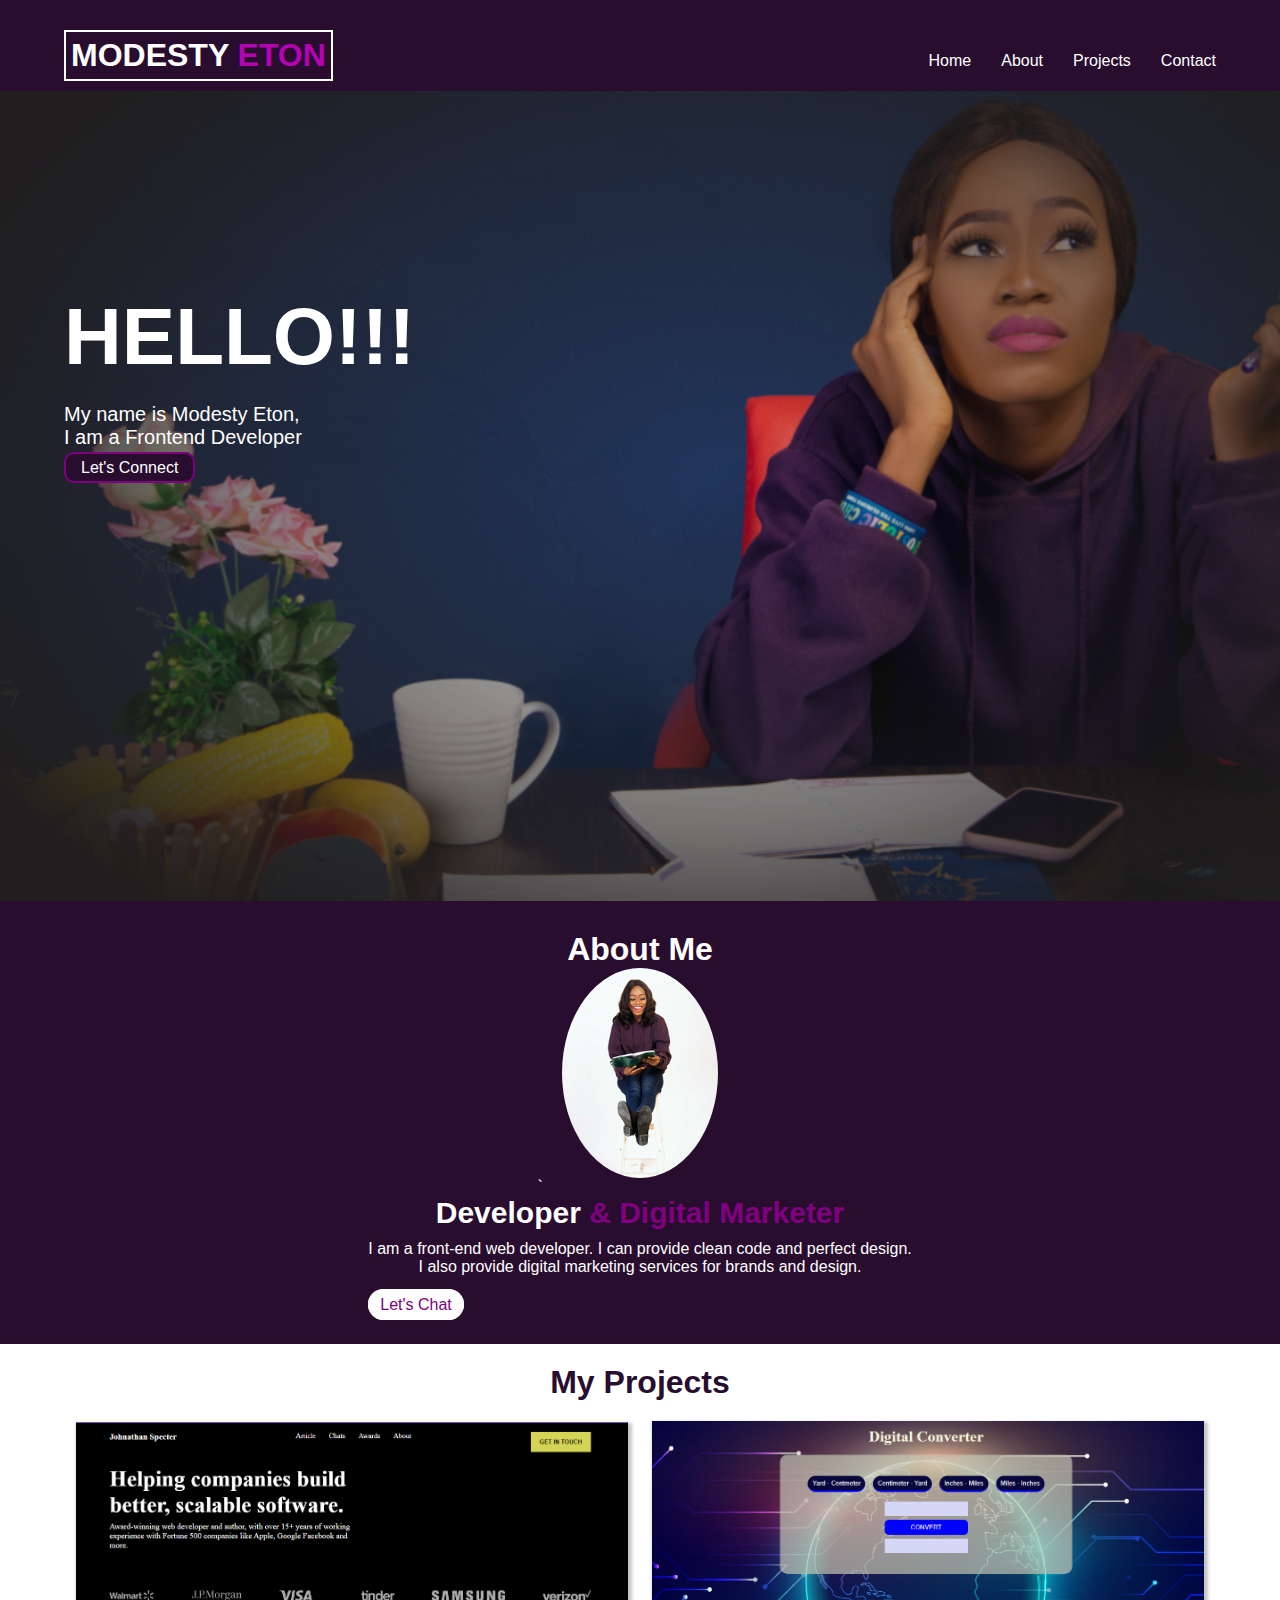
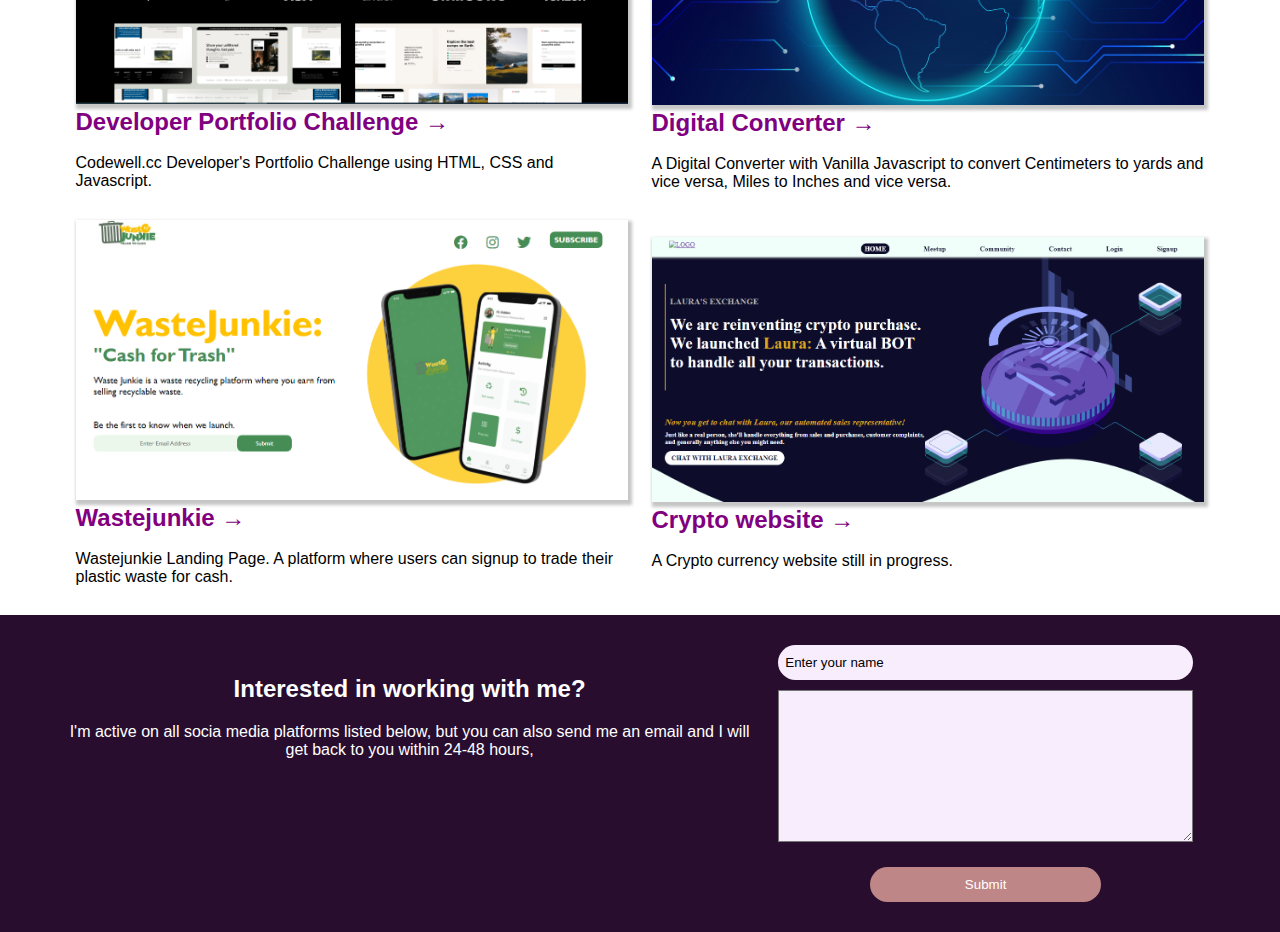
==== index.html @ 7713d3f5 "fixed bug" ====
<!DOCTYPE html>
<html lang="en">
<head>
    <meta charset="UTF-8">
    <meta http-equiv="X-UA-Compatible" content="IE=edge">
    <meta name="viewport" content="width=device-width, initial-scale=1.0">
    <title>Landingpage</title>
    <link rel="stylesheet" href="landing.css">
    <link rel="stylesheet" href="https://cdnjs.cloudflare.com/ajax/libs/font-awesome/6.2.0/css/all.min.css" integrity="sha512-xh6O/CkQoPOWDdYTDqeRdPCVd1SpvCA9XXcUnZS2FmJNp1coAFzvtCN9BmamE+4aHK8yyUHUSCcJHgXloTyT2A==" crossorigin="anonymous" referrerpolicy="no-referrer" />
</head>
<body>
    <header>
      <div class="navwrap">
        <nav>

            <h1>MODESTY <span>ETON</span></h1>
        <ul>
            <li><a href="#">Home</a></li>
            <li><a href="#about">About</a></li>
            <li><a href="#project">Projects</a></li>
            <li><a href="#">Contact</a></li>
        </ul>
        <div class="menus">
            <div id="menu">
                <i class="fa-solid fa-bars"></i>
              </div>
              <div id="close">
                <i class="fa-solid fa-xmark"></i>
              </div>
        </div>
    </nav>
      </div>

      <div id="menuBar">
        <ul>
            <li><a href="#">Home</a></li>
            <li><a href="#about">About</a></li>
            <li><a href="#">Contact</a></li>
            <li><a class="conn" href="#">Let's Connect</a>
            </li>
        </ul>
    </div>
      
        

       <section>
        <div class="text">
            <h1>HELLO!!!</h1>
        <P>My name is Modesty Eton, <br> I am a Frontend Developer</P>
        <a href="#">Let's Connect</a>
        </div>
        </section>

       <!-- About Me section -->
       
       <div class="about" id="about" >
        <div class="about-me">
            
            <div class="imageme">
                <h1>About Me</h1>
                <img src="./me.png" alt="IMAGE" class="image">`
            </div>
    
            <div class="info">
                
                <h4>Developer <span>& Digital Marketer</span></h4>
                <p>I am a front-end web developer. I can provide clean code and perfect design. 
                <br>
                I also provide digital marketing services for brands and design. </p>
                <a class="let" href="#">Let's Chat</a>
            </div>
       </div>
    </header>

<!-- project section  -->
<div class="projectSet" id="project">
    <h1>My Projects</h1>
    <div class="wrap">
        <div class="one">
            <a href=""><img src="./dev-portfolio.PNG" alt=""></a>
            <h2>Developer Portfolio Challenge &rightarrow;</h2>
            <br> 
            <p> Codewell.cc Developer's Portfolio Challenge using 
                HTML, CSS and Javascript.
            </p>
        </div>

        <div class="one">
            <a href=""><img src="./digital-converter.PNG" alt=""></a>
        <h2>Digital Converter &rightarrow;</h2>
        <br>
        <p>A Digital Converter with Vanilla Javascript to
            convert Centimeters to yards and vice versa, Miles to Inches
            and vice versa.
        </p>
        </div>
    </div>
</div>

<div class="projectSet">
        <div class="wrap">
        <div class="one">
            <a href=""><img src="./waste-junkie.PNG" alt=""></a>
            <h2>Wastejunkie &rightarrow;</h2>
            <br> 
            <p>Wastejunkie Landing Page. A platform where users
                can signup to trade their plastic waste for cash.
            </p>
        </div>

        <div class="one">
            <a href=""><img src="./lauras-crib.PNG" alt=""></a>
        <h2>Crypto website &rightarrow;</h2>
        <br>
        <p> A Crypto currency website still in progress.
        </p>
        </div>
    </div>
</div>



<footer>
    <div class="wrapper">
        <div class="right">
            <h2>Interested in working with me?</h2>
            <p>I'm active on all socia media platforms listed
                below, but you can also send me an email and I
                will get back to you within 24-48 hours,
            </p>
            <br>
            <div class="social">
            <a href="#"><i class="fa-brands fa-facebook"></i></a>
            <a href="#"><i class="fa-brands fa-instagram"></i></a>
            <a href="#"><i class="fa-brands fa-twitter"></i></a>
            <a href="#"><i class="fa-brands fa-github"></i></a>
        </div>
        </div>
    
        <div class="left">
                <div class="form">
                    <form action="">
                        <input type="text" name="text" value="Enter your name" id="" required>
                        <textarea name="" id="" cols="20" rows="10"></textarea>
                        <button type="submit">Submit</button>
                    </form>
                </div>
                
            </div>
    </div>
    
</footer>
<script src="./script.js"></script>
</body>
</html>
---- landing.css ----
*{
    padding: 0;
    margin: 0;
    box-sizing: border-box;
    font-family: sans-serif;
    }

.navwrap{
    background-color: #280d2f;
}

nav{
background-color: #280d2f;
color: #fff;
display: flex;
padding-top: 30px;
padding-bottom: 10px;
width: 90%;
margin: auto;
/* gap: 50px; */
justify-content: space-between;
align-items: baseline;
}

.menus {
    display: none;
    color: #fff;
}
header nav h1{
    /* margin-left: 150px; */
    border: 2px solid white;
    padding: 5px;
}
nav h1 span{
    color: rgb(179, 3, 179);
}

nav ul{
    display: flex;
    gap: 30px;
}

header nav ul li a{
    text-decoration: none;
    color: white;
    padding-top: 10px;
}

nav ul li a:hover{
    color: purple;
    border: 2px solid white;
    border-radius: 10px;
    padding: 5px 10px;
    background-color: white;
}
header nav ul li{
    list-style: none;
    /* margin-left: 150px; */
}


#menuBar{
    display: none;
    position: absolute;
    background-color: #fff;
    color: black;
    width: 50%;
    height: 300px;
}

#menuBar ul li a{
    list-style: none;
    text-decoration: none;
    color: purple;
    font-size: 18px;
    }

    #menuBar ul li{
    margin-top: 30px;
    margin-left: 10px;
    }

    #menuBar .conn{
        background-color: purple;
        color: #fff;
        text-decoration: none;
        padding: 5px ;
        border-radius: 10px;
            }

/* next section starts here */
section{
    background-image: url(./back.png);
    background-position: center;
    background-size: cover;
    background-repeat: no-repeat;
}

section{
    display: absolute;
    width: 100%;
    height: 90vh;
    }

section .text{
    width: 90%;
    margin: auto;
    padding-top: 200px;
}
section h1{
margin-bottom: 20px;
font-size: 80px;
color: white;
}
section p{
    font-size: 20px;
    color: white;
    margin-bottom: 10px;
}

section a{
    text-decoration: none;
    color: white;
    border: 2px solid purple;
    background-color: #280d2f;
    border-radius: 10px;
    padding: 5px 15px;
    }

    section a:hover{
        background-color: white;
        color: purple;
        border: 2px solid white;
    }

/* About me section */

    .about{
        width: 100%;
        background-color: #280d2f;
    }
    .about-me{
        display: flex;
        flex-direction: column;
        /* background-color:  red; */
        color: #fff;
        padding: 30px 0px;
        width: 90%;
        margin: auto;
        align-items: center;
        }
        
    .imageme{
        display: flex;
        flex-direction: column;
        justify-content: center;
        /* background-color: #fff; */
        /* color: #280d2f; */
    }

    .imageme h1,
    .info h4,
    .info p{
        text-align: center;
    }
       
    .image{
        width: 76%;
        margin: auto;
        border-radius: 100%;
       
    }

    .info h1{
        font-size: 60px;
        margin-top: 30px;
        margin-bottom: 20px;
    }

    .info h4{
        margin-bottom: 10px;
        font-size: 30px;
    }
    
    .info h4 span{
        color: purple;
    }
    .info p{
        margin-bottom: 20px;
    }
   
    .info a{
        /* width: 40%;
    margin: auto; */
    text-decoration: none;
    color:purple;
    margin-top: 50px;
    border: 2px solid white;
    background-color:white;
    border-radius: 30px;
    padding: 5px 10px;
    } 
   
    .info a:hover:hover{
        color: purple;
        background-color: rgb(248, 228, 248);
        border: 2px solid  rgb(248, 228, 248);
    }

/* Project section */

.projectSet h1{
    text-align: center;
    margin: 20px 0px;
    color: #280d2f;
}

.projectSet h2{
    color: purple;
}

.projectSet .wrap{
    width: 90%;
    margin: auto;
    display: flex;
    margin-bottom: 29px;
}

.projectSet .wrap .one{
    width: 48%;
    margin: auto;
    justify-content: space-between;
    gap: 60px;
    
}

.projectSet .wrap .one img{
    width: 100%;
    box-shadow: 2px 3px 3px 2px #aaaa;
}

/* footer section */

footer{
    background-color: #280d2f;
    color: #fff;
}
footer .wrapper{
width: 90%;
margin: auto;
display: flex;
justify-content: space-between;

}

footer .wrapper .right{
    padding: 60px 0px;
    width: 60%;
    text-align: center;
    /* background-color: #fff; */
}

footer .wrapper .left{
    width: 40%;
}

footer .wrapper .right h2{
  margin-bottom: 20px;  
}

footer .wrapper .right .social a{
    margin-right: 20px;
    font-size: 30px;
    color: rgb(190, 134, 134);
}

form{
    display: flex;
    flex-direction: column;
    padding: 30px 0px;
    align-items: center;
}

form input{
    width: 90%;
    padding: 10px 7px;
    margin-bottom: 10px;
    border-radius: 20px;
    align-items: center;
    border: none;
    background-color: #f8edfc;
}
textarea{
    width: 90%;
    background-color: #f8edfc;
    margin-bottom: 25px;
}

button{
    width: 50%;
    background-color: rgb(190, 134, 134);
    padding: 10px 7px;
    border: none;
    border-radius: 20px;
    color: #fff;
}

    /* media query */
    @media screen and (max-width: 1000px){
      nav ul li a{
        display: none;
      }  
      nav h1{
        font-size: 15px;
      }

      #menu{
        display: block;
        /* color: red; */
        font-size: 25px;
      }

      #close{
        display: none;
        font-size: 25px;
      }

      section h1{
            font-size: 20px;
        }
        section p{
            font-size: 15px;
        }
        
        .about-me{
            flex-direction: column;
            padding-bottom: 20px;
        }

        .image{
            width: 50%;
            /* height: 200px;    */
        }

        .info h1{
            font-size: 40px;
        }
    
        .info h4{
            font-size: 20px;
        }
        
        .projectSet .wrap{
            flex-direction: column;
            }
        .projectSet .wrap .one{
            width: 90%;
            margin-bottom: 20px;
        }

        footer .wrapper{
            flex-direction: column;
        }
        footer .wrapper .right,
        footer .wrapper .left{
            width: 90%;
            margin: auto;
        }
    }
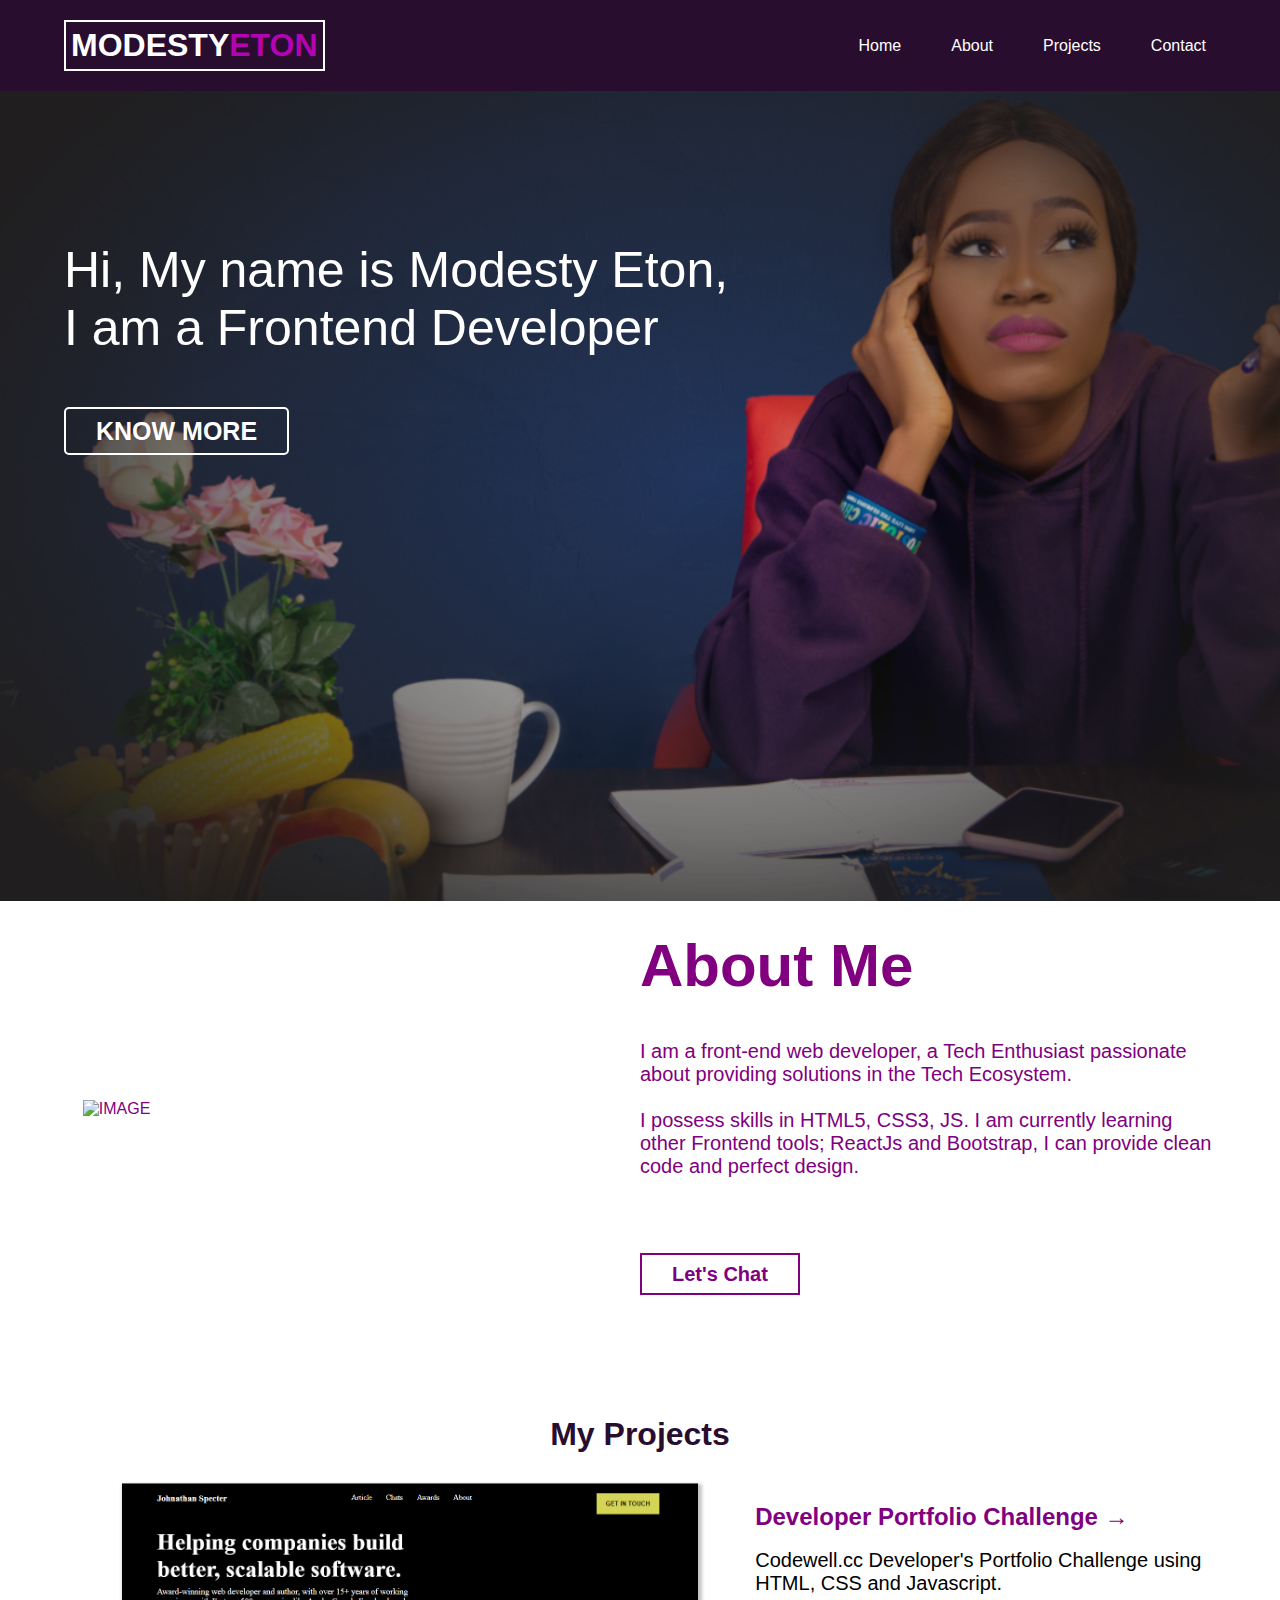
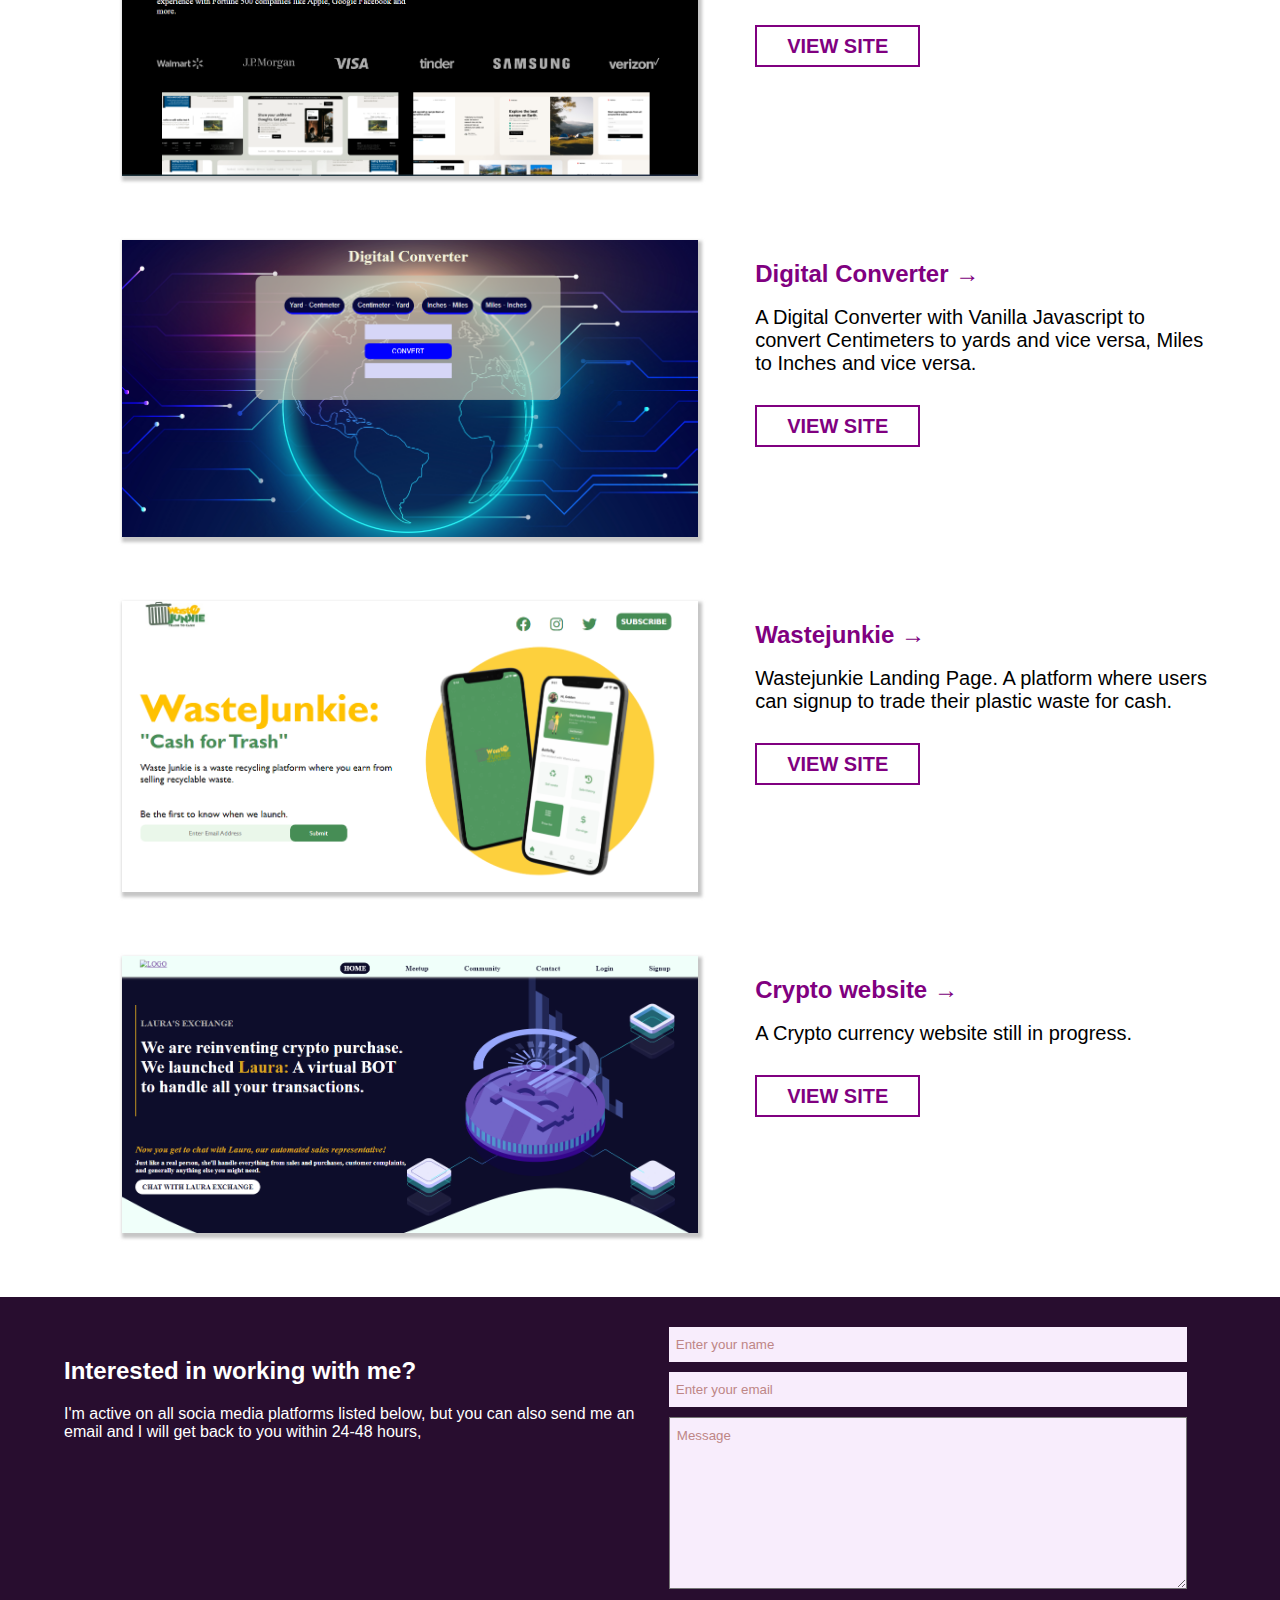
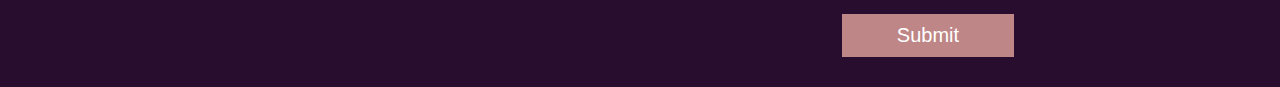
==== commit e2830621: "modified files" ====
--- a/index.html
+++ b/index.html
@@ -5,7 +5,7 @@
     <meta http-equiv="X-UA-Compatible" content="IE=edge">
     <meta name="viewport" content="width=device-width, initial-scale=1.0">
     <title>Landingpage</title>
-    <link rel="stylesheet" href="landing.css">
+    <link rel="stylesheet" href="style.css">
     <link rel="stylesheet" href="https://cdnjs.cloudflare.com/ajax/libs/font-awesome/6.2.0/css/all.min.css" integrity="sha512-xh6O/CkQoPOWDdYTDqeRdPCVd1SpvCA9XXcUnZS2FmJNp1coAFzvtCN9BmamE+4aHK8yyUHUSCcJHgXloTyT2A==" crossorigin="anonymous" referrerpolicy="no-referrer" />
 </head>
 <body>
@@ -13,7 +13,8 @@
       <div class="navwrap">
         <nav>
 
-            <h1>MODESTY <span>ETON</span></h1>
+        <h1>MODESTY <span>ETON</span></h1>
+        
         <ul>
             <li><a href="#">Home</a></li>
             <li><a href="#about">About</a></li>
@@ -36,6 +37,7 @@
             <li><a href="#">Home</a></li>
             <li><a href="#about">About</a></li>
             <li><a href="#">Contact</a></li>
+            <li><a href="#project">Projects</a></li>
             <li><a class="conn" href="#">Let's Connect</a>
             </li>
         </ul>
@@ -45,9 +47,9 @@
 
        <section>
         <div class="text">
-            <h1>HELLO!!!</h1>
-        <P>My name is Modesty Eton, <br> I am a Frontend Developer</P>
-        <a href="#">Let's Connect</a>
+            <P>Hi, My name is Modesty Eton, 
+            <br> I am a Frontend Developer</P>
+        <a href="#about">KNOW MORE</a>
         </div>
         </section>
 
@@ -57,16 +59,19 @@
         <div class="about-me">
             
             <div class="imageme">
-                <h1>About Me</h1>
-                <img src="./me.png" alt="IMAGE" class="image">`
+              <img src="./pic.jpg" alt="IMAGE" class="image">
             </div>
     
             <div class="info">
+                <h1>About Me</h1>
+                <p>I am a front-end web developer, a Tech Enthusiast passionate
+                    about providing solutions in the Tech Ecosystem.
+                <br>
                 
-                <h4>Developer <span>& Digital Marketer</span></h4>
-                <p>I am a front-end web developer. I can provide clean code and perfect design. 
+                <br> I possess skills in HTML5, CSS3, JS. I am currently learning other Frontend tools; ReactJs and Bootstrap,
+                I can provide clean code and perfect design. 
                 <br>
-                I also provide digital marketing services for brands and design. </p>
+                </p>
                 <a class="let" href="#">Let's Chat</a>
             </div>
        </div>
@@ -77,47 +82,74 @@
     <h1>My Projects</h1>
     <div class="wrap">
         <div class="one">
-            <a href=""><img src="./dev-portfolio.PNG" alt=""></a>
-            <h2>Developer Portfolio Challenge &rightarrow;</h2>
+            <div class="imga">
+                <a href=""><img src="./dev-portfolio.PNG" alt=""></a>
+            </div>
+            <div class="textt">
+                <h2>Developer Portfolio Challenge &rightarrow;</h2>
             <br> 
             <p> Codewell.cc Developer's Portfolio Challenge using 
                 HTML, CSS and Javascript.
             </p>
+
+            <a href="#">VIEW SITE</a>
+            </div>  
         </div>
 
+
         <div class="one">
-            <a href=""><img src="./digital-converter.PNG" alt=""></a>
-        <h2>Digital Converter &rightarrow;</h2>
-        <br>
-        <p>A Digital Converter with Vanilla Javascript to
-            convert Centimeters to yards and vice versa, Miles to Inches
-            and vice versa.
-        </p>
+            <div class="imga">
+                <a href=""><img src="./digital-converter.PNG" alt=""></a>
+            </div>
+            <div class="textt">
+                <h2>Digital Converter &rightarrow;</h2>
+            <br> 
+            <p>A Digital Converter with Vanilla Javascript to
+                convert Centimeters to yards and vice versa, Miles to Inches
+                and vice versa.
+            </p>
+
+            <a href="#">VIEW SITE</a>
+            </div>  
         </div>
-    </div>
-</div>
 
-<div class="projectSet">
-        <div class="wrap">
+
         <div class="one">
-            <a href=""><img src="./waste-junkie.PNG" alt=""></a>
-            <h2>Wastejunkie &rightarrow;</h2>
+            <div class="imga">
+                <a href=""><img src="./waste-junkie.PNG" alt=""></a>
+            </div>
+            <div class="textt">
+                <h2>Wastejunkie &rightarrow;</h2>
             <br> 
             <p>Wastejunkie Landing Page. A platform where users
                 can signup to trade their plastic waste for cash.
             </p>
+
+            <a href="#">VIEW SITE</a>
+            </div>  
         </div>
 
+
+
         <div class="one">
-            <a href=""><img src="./lauras-crib.PNG" alt=""></a>
-        <h2>Crypto website &rightarrow;</h2>
-        <br>
-        <p> A Crypto currency website still in progress.
-        </p>
+            <div class="imga">
+                <a href=""><img src="./lauras-crib.PNG" alt=""></a>
+            </div>
+            <div class="textt">
+                <h2>Crypto website &rightarrow;</h2>
+            <br> 
+            <p>A Crypto currency website still in progress.
+            </p>
+
+            <a href="#">VIEW SITE</a>
+            </div>  
         </div>
-    </div>
+
+
+
+        </div>
 </div>
-
+ 
 
 
 <footer>
@@ -133,15 +165,16 @@
             <a href="#"><i class="fa-brands fa-facebook"></i></a>
             <a href="#"><i class="fa-brands fa-instagram"></i></a>
             <a href="#"><i class="fa-brands fa-twitter"></i></a>
-            <a href="#"><i class="fa-brands fa-github"></i></a>
+            <a href="https://github.com/Modestyeton"><i class="fa-brands fa-github"></i></a>
         </div>
         </div>
     
         <div class="left">
                 <div class="form">
                     <form action="">
-                        <input type="text" name="text" value="Enter your name" id="" required>
-                        <textarea name="" id="" cols="20" rows="10"></textarea>
+                        <input type="text" name="text" placeholder="Enter your name" id="" required>
+                        <input type="email" name="email" placeholder = "Enter your email" id="">
+                        <textarea name="" id="" cols="20" rows="10" placeholder="Message"></textarea>
                         <button type="submit">Submit</button>
                     </form>
                 </div>
--- a/style.css
+++ b/style.css
@@ -0,0 +1,415 @@
+*{
+    padding: 0;
+    margin: 0;
+    box-sizing: border-box;
+    font-family: sans-serif;
+    }
+
+.navwrap{
+    background-color: #280d2f;
+    }
+
+nav{
+background-color: #280d2f;
+color: #fff;
+display: flex;
+padding-top: 20px;
+padding-bottom: 20px;
+width: 90%;
+margin: auto;
+/* gap: 50px; */
+justify-content: space-between;
+align-items: center;
+justify-items: center;
+}
+
+.menus {
+    display: none;
+    color: #fff;
+}
+header nav h1{
+    /* margin-left: 150px; */
+    border: 2px solid white;
+    padding: 5px;
+    display: flex;    
+}
+
+nav h1 span{
+    color: rgb(179, 3, 179);
+}
+
+nav ul{
+    display: flex;
+    gap: 30px;
+}
+
+header nav ul li a{
+    text-decoration: none;
+    color: white;
+    /* padding-top: 10px; */
+    padding: 5px 10px;
+
+}
+
+nav ul li a:hover{
+    color: purple;
+    border: 2px solid white;
+    border-radius: 10px;
+    background-color: white;
+}
+header nav ul li{
+    list-style: none;
+    /* margin-left: 150px; */
+}
+
+
+#menuBar{
+    display: none;
+    position: absolute;
+    background-color: #fff;
+    color: black;
+    width: 50%;
+    height: 300px;
+}
+
+#menuBar ul li a{
+    list-style: none;
+    text-decoration: none;
+    color: purple;
+    font-size: 18px;
+    }
+
+    #menuBar ul li{
+    margin-top: 30px;
+    margin-left: 10px;
+    }
+
+    #menuBar .conn{
+        background-color: purple;
+        color: #fff;
+        text-decoration: none;
+        padding: 5px ;
+        border-radius: 10px;
+            }
+
+/* next section starts here */
+section{
+    background-image: url(./back.png);
+    background-position: center;
+    background-size: cover;
+    background-repeat: no-repeat;
+}
+
+section{
+    display: absolute;
+    width: 100%;
+    height: 90vh;
+    }
+
+section .text{
+    width: 90%;
+    margin: auto;
+    padding-top: 150px;
+}
+
+section p{
+    font-size: 50px;
+    color: white;
+    margin-bottom: 60px;
+}
+
+section a{
+    text-decoration: none;
+    color: white;
+    border: 2px solid white;
+    border-radius: 5px;
+    font-size: 25px;
+    font-weight: 600;
+    padding: 8px 30px;
+    }
+
+    section a:hover{
+        background-color: purple;
+        color: white;
+        border: 2px solid purple;
+    }
+
+/* About me section */
+
+    .about{
+        width: 100%;
+        background-color: white;
+    }
+    .about-me{
+        display: flex;
+        color: purple;
+        padding: 30px 0px;
+        width: 90%;
+        margin: auto;
+        gap: 20px;
+        }
+        
+    .imageme{
+        width: 45%;
+        margin: auto;
+         }
+    
+    .image{
+        width: 100%;
+        margin: auto;
+    }
+
+    .info{
+        width: 50%;
+        }
+
+    .info h1{
+        font-size: 60px;
+        /* margin-top: 10px; */
+        margin-bottom: 40px;
+    }
+
+    .info p{
+        margin-bottom: 85px;
+        font-size: 20px;
+        /* width: 80%; */
+    }
+   
+    .info a{
+        /* width: 40%;
+    margin: auto; */
+    text-decoration: none;
+    color:purple;
+    /* margin-top: 100px; */
+    border: 2px solid purple;
+    background-color:white;
+    /* border-radius: 10px; */
+    padding: 8px 30px;
+    font-size: 20px;
+    font-weight: 600;
+    } 
+   
+    .info a:hover:hover{
+        color: white;
+        background-color: purple;
+        border: 2px solid  purple;
+    }
+
+/* Project section */
+
+.projectSet h1{
+    text-align: center;
+    margin-top: 100px;
+    margin-bottom: 30px;
+    color: #280d2f;
+}
+
+.projectSet h2{
+    color: purple;
+    margin-top: 20px;
+}
+
+.projectSet .wrap{
+    width: 100%;
+    margin: auto;
+    
+}
+
+.projectSet .wrap .one{
+    width: 90%;
+    margin: auto;
+    display: flex;
+    margin-bottom: 60px;
+}
+
+.projectSet .wrap .one img{
+    width: 100%;
+    box-shadow: 2px 3px 3px 2px #aaaa;
+}
+
+.projectSet .wrap .one .imga{
+    width: 50%;
+    margin: auto;
+    /* background-color: red; */
+}
+
+.projectSet .wrap .textt{
+    width: 40%;
+    /* margin: auto; */
+    /* background-color: red; */
+}
+
+.projectSet .wrap .textt p{
+    margin-bottom: 40px;
+    font-size: 20px;
+}
+
+.projectSet .wrap .textt a{
+    text-decoration: none;
+    color: purple;
+    border: 2px solid purple;
+    background-color:white;
+    padding: 8px 30px;
+    font-size: 20px;
+    font-weight: 600;
+}
+
+.projectSet .wrap .textt a:hover{
+    color: white;
+    background-color: purple;
+    border: 2px solid  purple;
+}
+
+/* footer section */
+
+footer{
+    background-color: #280d2f;
+    color: #fff;
+}
+
+footer .wrapper{
+width: 90%;
+margin: auto;
+display: flex;
+justify-content: space-between;
+
+}
+
+footer .wrapper .right{
+    padding: 60px 0px;
+    width: 60%;
+    /* text-align: center; */
+    /* background-color: #fff; */
+}
+
+footer .wrapper .left{
+    width: 60%;
+}
+
+footer .wrapper .right h2{
+  margin-bottom: 20px;  
+}
+
+footer .wrapper .right .social a{
+    margin-right: 20px;
+    font-size: 30px;
+    color: rgb(190, 134, 134);
+}
+
+form{
+    
+    display: flex;
+    flex-direction: column;
+    padding: 30px 0px;
+    align-items: center;
+}
+
+form input{
+    width: 90%;
+    padding: 10px 7px;
+    margin-bottom: 10px;
+    /* border-radius: 20px; */
+    align-items: center;
+    border: none;
+    color: rgb(190, 134, 134);
+    background-color: #f8edfc;
+}
+textarea{
+    width: 90%;
+    background-color: #f8edfc;
+    margin-bottom: 25px;
+    padding: 10px 7px;
+    }
+
+    ::placeholder{
+       color: rgb(190, 134, 134);
+
+    }
+
+button{
+    width: 30%;
+    background-color: rgb(190, 134, 134);
+    padding: 10px 7px;
+    border: none;
+    font-size: 20px;
+    color: #fff;
+}
+
+    /* media query */
+    @media screen and (max-width: 1000px){
+      nav ul li a{
+        display: none;
+      }  
+      nav h1{
+        font-size: 15px;
+      }
+
+      .menus{
+        display: block;
+      }
+      #menu{
+        display: block;
+        /* color: red; */
+        font-size: 25px;
+      }
+
+      #close{
+        display: none;
+        font-size: 25px;
+      }
+
+      section p{
+            font-size: 25px;
+        }
+        
+        .about-me{
+            flex-direction: column;
+            padding-bottom: 20px;
+        }
+
+        .about-me .imageme{
+            width: 100%;
+        }
+
+        .image{
+            width: 100%;
+            /* height: 200px;    */
+        }
+
+        .info{
+            width: 100%;
+        }
+        .info h1{
+            font-size: 40px;
+        }
+    
+        .info p{
+            font-size: 20px;
+            margin-bottom: 30px;
+        }
+        
+       
+        .projectSet .wrap .one{
+            flex-direction: column;
+            width: 100%;
+            margin-bottom: 90px;
+        }
+
+        .projectSet .wrap .one .imga,
+        .projectSet .wrap .one .textt{
+            width: 90%;
+            margin: auto;
+            margin-bottom: 10px;
+        }
+
+
+        footer .wrapper{
+            flex-direction: column;
+        }
+        footer .wrapper .right,
+        footer .wrapper .left{
+            width: 90%;
+            margin: auto;
+            text-align: center;
+        }
+    }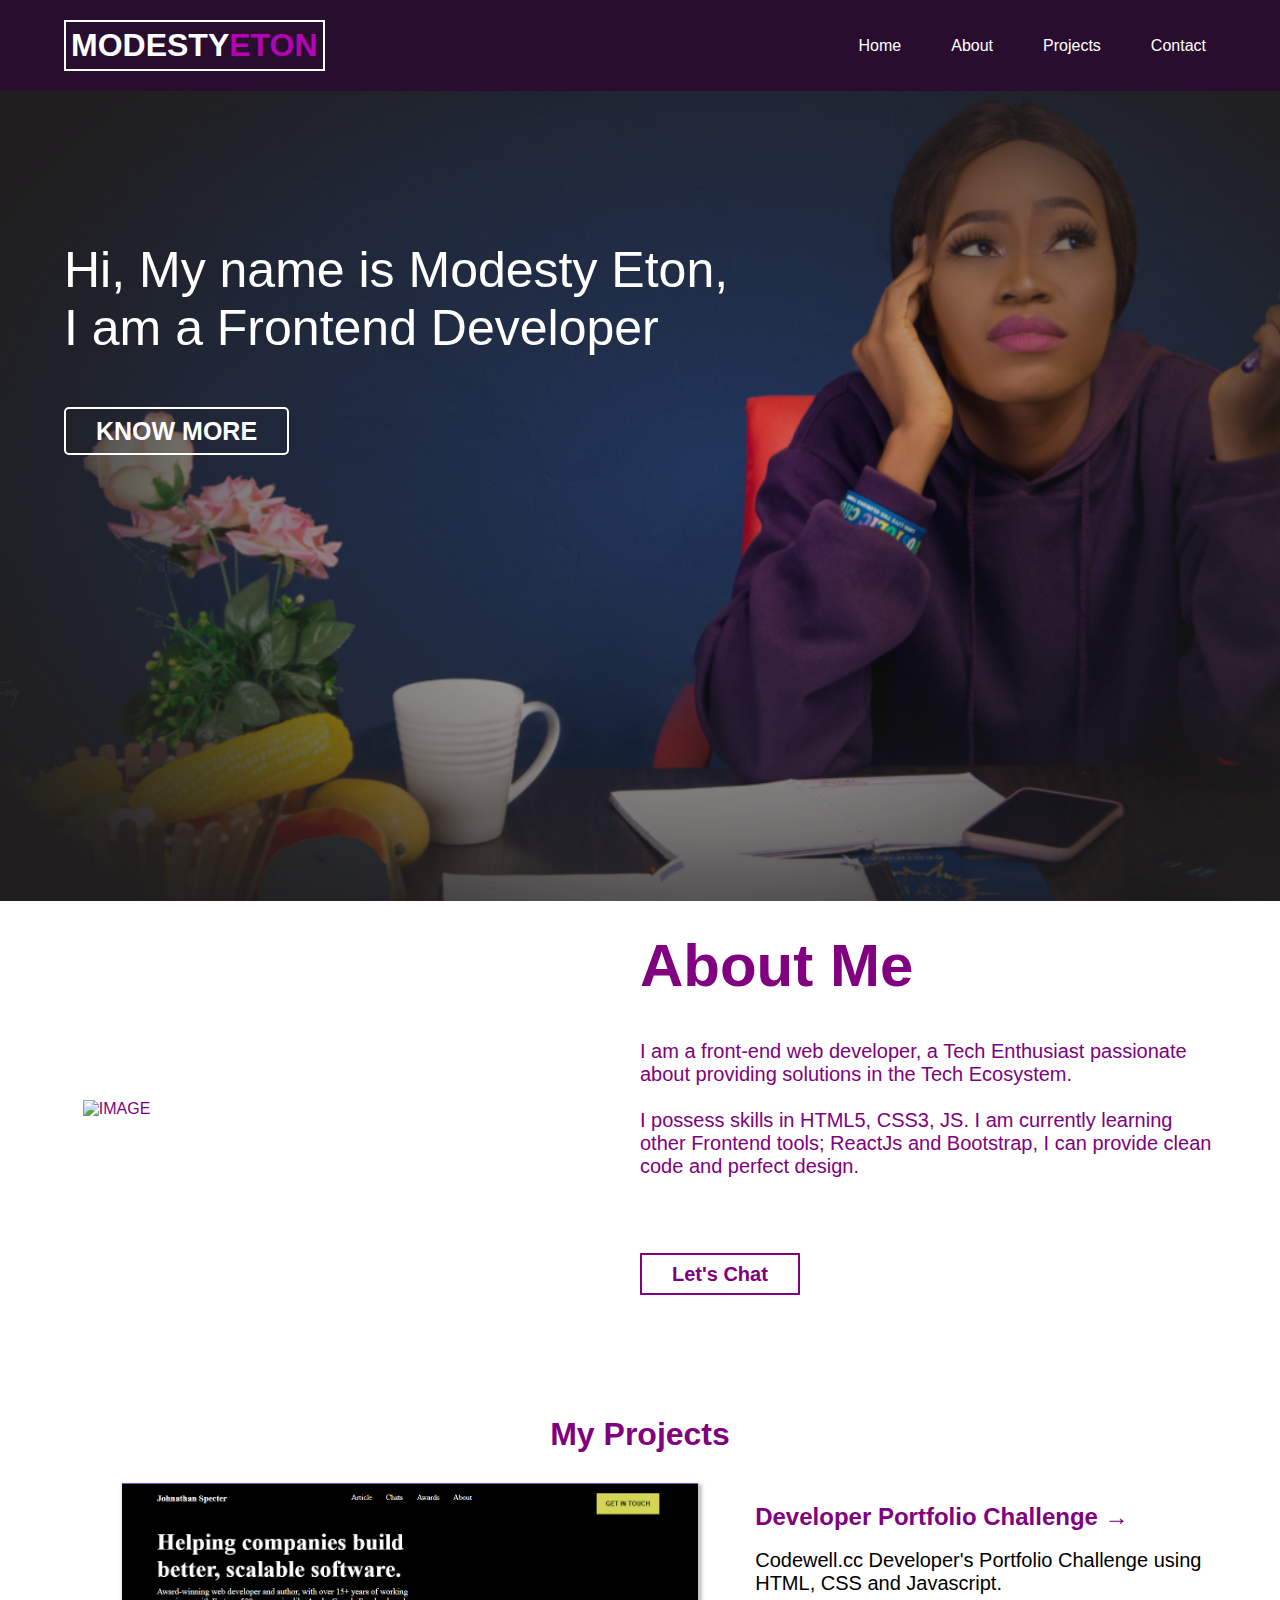
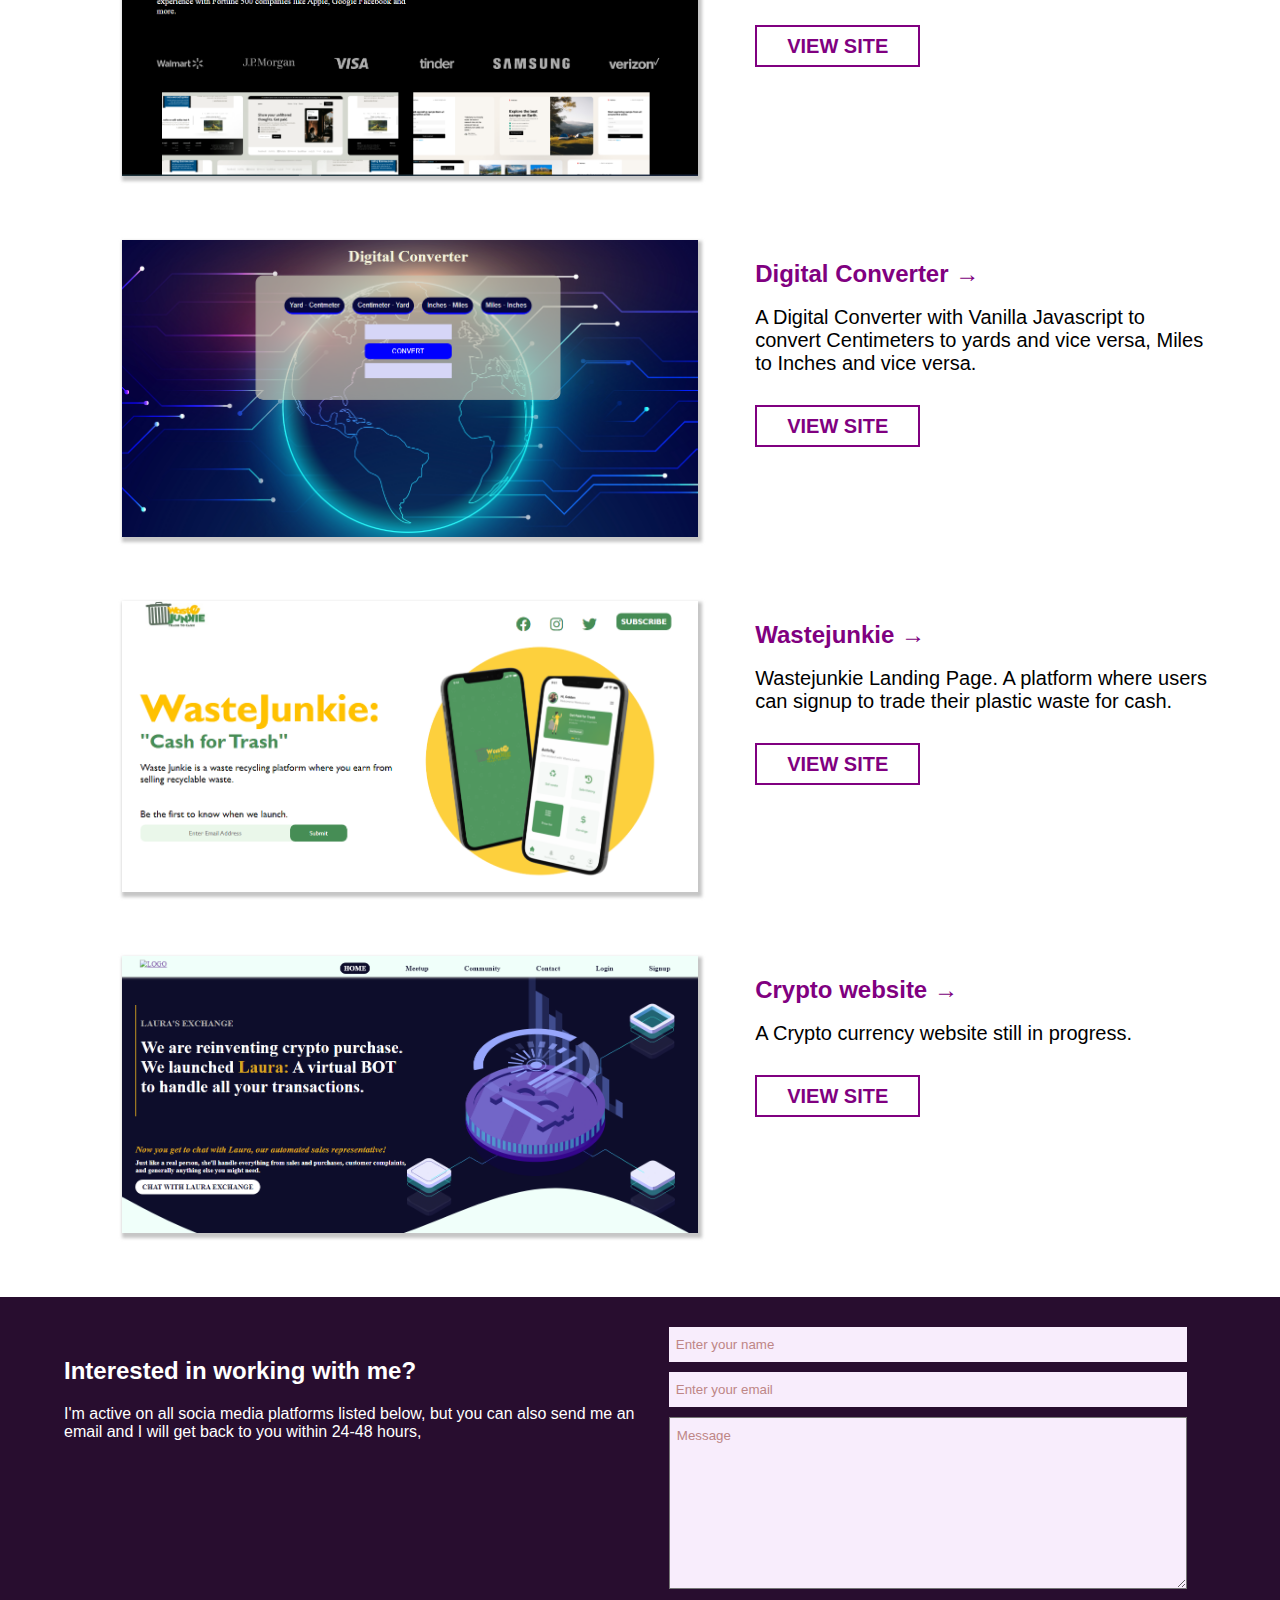
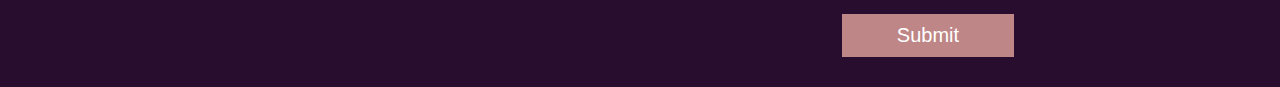
==== commit aeee089a: "fixed bug" ====
--- a/index.html
+++ b/index.html
@@ -19,7 +19,7 @@
             <li><a href="#">Home</a></li>
             <li><a href="#about">About</a></li>
             <li><a href="#project">Projects</a></li>
-            <li><a href="#">Contact</a></li>
+            <li><a href="#contact">Contact</a></li>
         </ul>
         <div class="menus">
             <div id="menu">
@@ -36,9 +36,9 @@
         <ul>
             <li><a href="#">Home</a></li>
             <li><a href="#about">About</a></li>
-            <li><a href="#">Contact</a></li>
+            <li><a href="#contact">Contact</a></li>
             <li><a href="#project">Projects</a></li>
-            <li><a class="conn" href="#">Let's Connect</a>
+            <li><a class="conn" href="https://wa.me/`+2347084402505">Let's Connect</a>
             </li>
         </ul>
     </div>
@@ -72,7 +72,7 @@
                 I can provide clean code and perfect design. 
                 <br>
                 </p>
-                <a class="let" href="#">Let's Chat</a>
+                <a class="let" href="https://wa.me/+2347084402505">Let's Chat</a>
             </div>
        </div>
     </header>
@@ -92,7 +92,7 @@
                 HTML, CSS and Javascript.
             </p>
 
-            <a href="#">VIEW SITE</a>
+            <a href="https://modestyeton.github.io/portfolioChallenge/">VIEW SITE</a>
             </div>  
         </div>
 
@@ -109,7 +109,7 @@
                 and vice versa.
             </p>
 
-            <a href="#">VIEW SITE</a>
+            <a href="https://modestyeton.github.io/Digital-Converter/">VIEW SITE</a>
             </div>  
         </div>
 
@@ -125,7 +125,7 @@
                 can signup to trade their plastic waste for cash.
             </p>
 
-            <a href="#">VIEW SITE</a>
+            <a href="https://wastejunkie.netlify.app">VIEW SITE</a>
             </div>  
         </div>
 
@@ -152,7 +152,7 @@
  
 
 
-<footer>
+<footer id="contact">
     <div class="wrapper">
         <div class="right">
             <h2>Interested in working with me?</h2>
@@ -162,10 +162,12 @@
             </p>
             <br>
             <div class="social">
-            <a href="#"><i class="fa-brands fa-facebook"></i></a>
+            <a href="https://www.facebook.com/modestyeton"><i class="fa-brands fa-facebook"></i></a>
             <a href="#"><i class="fa-brands fa-instagram"></i></a>
-            <a href="#"><i class="fa-brands fa-twitter"></i></a>
+            <a href="https://twitter.com/ModestyEton"><i class="fa-brands fa-twitter"></i></a>
             <a href="https://github.com/Modestyeton"><i class="fa-brands fa-github"></i></a>
+            <a href="tel:+2347084402505"><i class="fa-solid fa-phone-volume"></i></a>
+            <a href="mailto:modestyeton@gmail.com"><i class="fa-regular fa-envelope"></i></a>
         </div>
         </div>
     
--- a/style.css
+++ b/style.css
@@ -201,7 +201,7 @@
     text-align: center;
     margin-top: 100px;
     margin-bottom: 30px;
-    color: #280d2f;
+    color: purple;
 }
 
 .projectSet h2{
@@ -292,7 +292,7 @@
 
 footer .wrapper .right .social a{
     margin-right: 20px;
-    font-size: 30px;
+    font-size: 25px;
     color: rgb(190, 134, 134);
 }
 
@@ -314,6 +314,7 @@
     color: rgb(190, 134, 134);
     background-color: #f8edfc;
 }
+
 textarea{
     width: 90%;
     background-color: #f8edfc;
